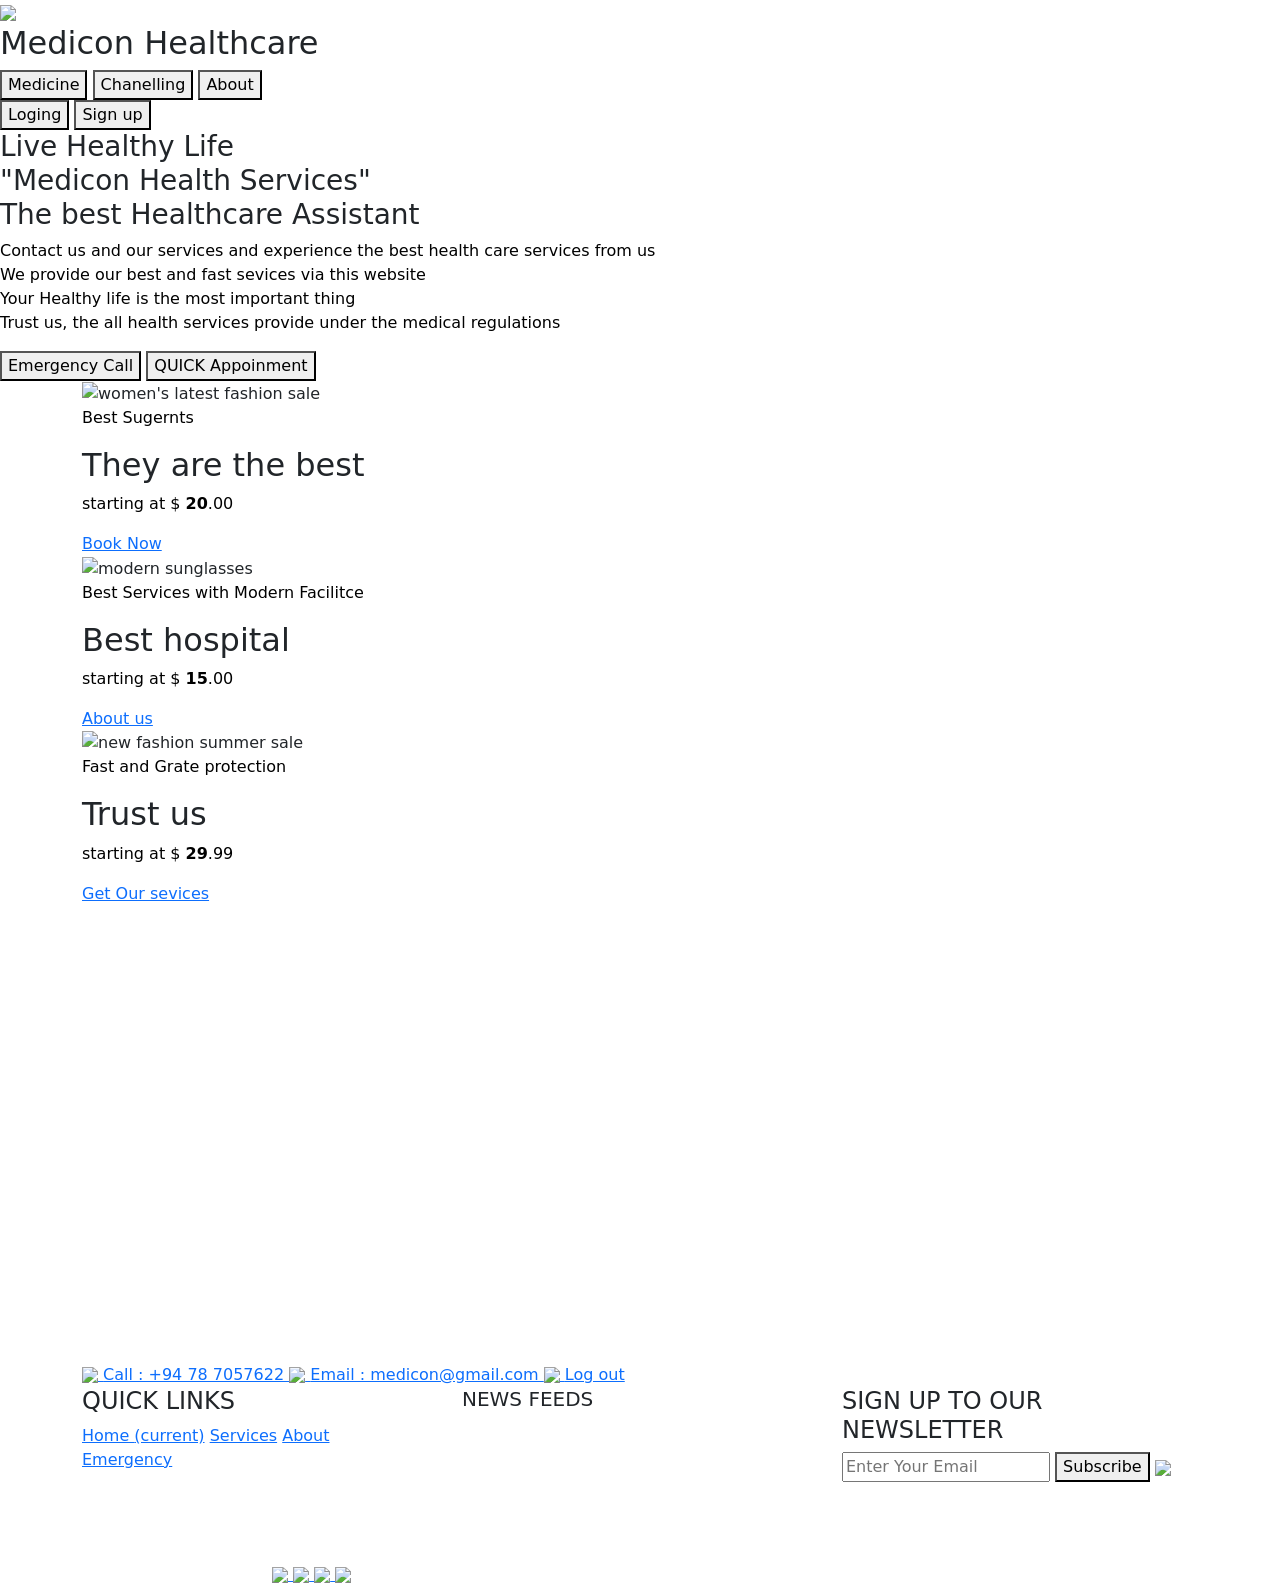
==== index.html @ 48fe5101 "Add files via upload" ====
<!DOCTYPE html>
<html lang="en">
<head>
    <meta charset="UTF-8">
    <meta name="viewport" content="width=device-width, initial-scale=1.0">

    <title>Medicon Health Care Sevice</title>
    <link rel="stylesheet" href="css/homestyle.css">
    <link href="https://cdn.jsdelivr.net/npm/bootstrap@5.3.0/dist/css/bootstrap.min.css" rel="stylesheet" integrity="sha384-9ndCyUaIbzAi2FUVXJi0CjmCapSmO7SnpJef0486qhLnuZ2cdeRhO02iuK6FUUVM" crossorigin="anonymous">
    <script src="https://cdn.jsdelivr.net/npm/bootstrap@5.3.0/dist/js/bootstrap.bundle.min.js" integrity="sha384-geWF76RCwLtnZ8qwWowPQNguL3RmwHVBC9FhGdlKrxdiJJigb/j/68SIy3Te4Bkz" crossorigin="anonymous"></script>
    <link href="css/font-awesome.min.css" rel="stylesheet" />
    <link href=" https://cdn.jsdelivr.net/npm/bootstrap-icons@1.10.5/font/bootstrap-icons.min.css " rel="stylesheet">
    <link href="css/responsive.css" rel="stylesheet" />
    <link href="https://fonts.googleapis.com/icon?family=Material+Icons" rel="stylesheet">
   
   <style>
      p{color: black};
      


    </style>
    

</head>
<body>
    <container>
    <div class="first">
        <header>
            <a href="#"  ><img src="images/logo.png" class="logo"></a>
            <h2>Medicon Healthcare</h2>
            <div class="bss">
            <a href="signup.html"><button type="button" class="bs">Medicine</button></a>
            <a href="channalling.html"><button type="button" class="bs">Chanelling</button></a>
            
            <a href="about.html"><button type="button" class="bs">About</button></a>
          </div>
            <a href="login.html"><button type="button" class="bb">Loging</button></a>
        <a href="signup.html"><button type="button" class="bb">Sign up</button></a>
        
        
        </header>
         
        
        <div class="content" >
        
            <div class="textbox">
                <h3>Live Healthy Life
                <br>
                "Medicon Health Services"<br> The best Healthcare Assistant </h3>
                <p>Contact us and our services and experience the best health care services from us <br> We provide our best and fast sevices via this website<br> Your Healthy life is the most important thing <br>Trust us, the all health services provide under the medical regulations </p>
              
            </div>
            
        </div>


        <section class="CON">
    
      
          <a href="Emergency.html"><button type="button" class="BB" ><span></span> Emergency Call</button></a>
          <a href="appoinment.html"><button type="button" class="BB" ><span></span>QUICK Appoinment</button></a>
      
          
      
  </section>
    </div>


        <!--BANNER-->
        <div class="banner">

          <div class="container">
        
            <div class="slider-container has-scrollbar">
        
              <div class="slider-item">
        
                <img src="images/hospital1.jpg" alt="women's latest fashion sale" class="banner-img">
        
                <div class="banner-content">
        
                  <p class="banner-subtitle">Best Sugernts</p>
        
                  <h2 class="banner-title">They are the best</h2>
        
                  <p class="banner-text">
                    starting at &dollar; <b>20</b>.00
                  </p>
        
                  <a href="channalling.html" class="banner-btn">Book Now</a>
        
                </div>
        
              </div>
        
              <div class="slider-item">
        
                <img src="images/hospital2.jpg" alt="modern sunglasses" class="banner-img">
        
                <div class="banner-content">
        
                  <p class="banner-subtitle">Best Services with Modern Facilitce</p>
        
                  <h2 class="banner-title">Best hospital</h2>
        
                  <p class="banner-text">
                    starting at &dollar; <b>15</b>.00
                  </p>
        
                  <a href="about.html" class="banner-btn">About us</a>
        
                </div>
        
              </div>
        
              <div class="slider-item">
        
                <img src="images/hospital3.jpg" alt="new fashion summer sale" class="banner-img">
        
                <div class="banner-content">
        
                  <p class="banner-subtitle">Fast and Grate protection</p>
        
                  <h2 class="banner-title">Trust us</h2>
        
                  <p class="banner-text">
                    starting at &dollar; <b>29</b>.99
                  </p>
        
                  <a href="channalling.html" class="banner-btn">Get Our sevices</a>
        
                </div>
        
              </div>
        
            </div>
        
          </div>
        
        </div>
        





       <!--Slider Section start
        <div class="image-slideshow">

          <div class="image fade">
          <img src="images/Slid1.jpg" alt="Mountain Top">
          </div>
            
          <div class="image fade">
          <img src="images/Slid2.jpeg" alt="Palm Trees">
          </div>
            
          <div class="image fade">
          <img src="images/Slid3.jpg" alt="Neon Sign">
          </div>
        </div>
        <script src="javasript/slidshow.js"></script>
        
    </div>
    <div class="back"></div>

 Slider Section-->



    



<!--Slid Show Start

<div class="slideshow-container">
  <div class="mySlides fade">
      <div class="numbertext">1 / 3</div>
      <img src="images/vvvvv.jpg" style="width:100%">
      <div class="text">Caption Text</div>
  </div>
  <div class="mySlides fade">
      <div class="numbertext">2 / 3</div>
      <img src="images/vvvvvv.jpg" style="width:100%">
      <div class="text">Caption Two</div>
  </div>
  <div class="mySlides fade">
      <div class="numbertext">3 / 3</div>
      <img src="images/vvvvv.jpg" style="width:100%">
      <div class="text">Caption Three</div>
  </div>
  <a class="prev" onclick="plusSlides(-1)">&#10094;</a>
  <a class="next" onclick="plusSlides(1)">&#10095;</a>
</div>
<br>
<div style="text-align:center">
  <span class="dot" onclick="currentSlide(1)"></span>
  <span class="dot" onclick="currentSlide(2)"></span>
  <span class="dot" onclick="currentSlide(3)"></span>
</div>
<script src="javasript/slidshow.js"></script>

Slid Show edn-->



    
<!--Start of Artical
<link href="https://fonts.googleapis.com/icon?family=Material+Icons" rel="stylesheet">
<div class="cards">
  <div class="cardd">
    <img class="card__image" src="images/artical1.jpg" alt="">
    <div class="card__content">
      <p>
        Freedom insurance scheme was established by Ministry of National Policies & Economic Affairs, to uplift the living standards of <br>government employees and their families island wide. Nearly 700,000 government employees and their dependents are entitled 
      </p>
      
    </div>
    <div class="card__info">
      
      <div>
        <a href="./" class="card__link">View Article</a>
      </div>
    </div>
  </div>
  <div class="cardd">
    <img class="card__image" src="images/artical2.jpg" alt="">
    <div class="card__content">
      <p>
        When you are expecting, you want to give your child the world. For you and your expectant family, our Obstetrics & Gynecology clinic delivers the greatest tailored prenatal and birthing experience. We offer complete treatment with a team of 
      
    </div>
    <div class="card__info">
      
      <div>
        <a href="./" class="card__link">View Article</a>
      </div>
    </div>
  </div>
  <div class="cardd">
    <img class="card__image" src="images/artical3.jpg" alt="">
    <div class="card__content">
      <p>
        Create a school health policy and strategic plans for adolescent health.
        provide the Ministry of Health and Ministry of Education with technical advice on school and adolescent health.
        Organize all of the provincial and national stakeholders in the school health program's.
      </p>
      
    </div>
    <div class="card__info">
      
      <div>
        <a href="./" class="card__link">View Article</a>
      </div>
    </div>
  </div>
  <div class="cardd">
    <img class="card__image" src="images/artical4.jpg" alt="">
    <div class="card__content">
      <p>
      
If previously donated, at least 4 months should be elapsed since the date of previous donation.
Hemoglobin level should be more than 12g/dL.(this blood test is done prior to each blood donation)
Free from any serious disease condition or pregnancy.


      </p>
      
    </div>
    <div class="card__info">
      
      <div>
        <a href="./" class="card__link">View Article</a>
      </div>
    </div>
  </div>

</div>



END OF ARTICAL




<div class="cont">

  <div class="art">

      <img src="images/artical1.jpg">
  
      <h1>ASUS Vivobook Pro 16X 3D OLED (K6604)</h1>

  <h2>Windows 11 Pro - ASUS recommends Windows 11 Pro for business</h2>
  <p>Up to 3.2K 120 Hz 3D OLED display<br>
  Up to Intel® Core™ i9 HX55 processor<br>
Up to NVIDIA® GeForce RTX 4070 GPU<br>
Up to 64 GB DDR5 with dual SO-DIMM<br>
   Up to 2 TB SSD with one M.2 Slot<br>
  ASUS IceCool Pro thermal technolog<br>
  Dual Thunderbolt™ 4 for up to 40Mbps</p>
  <button type="button"> Add to Cart</a></button>
  

  </div>


    <div class="art">
  
        <img src="images/artical1.jpg">
    
        <h1>ASUS Vivobook Pro 16X 3D OLED (K6604)</h1>
  
    <h2>Windows 11 Pro - ASUS recommends Windows 11 Pro for business</h2>
    <p>Up to 3.2K 120 Hz 3D OLED display<br>
    Up to Intel® Core™ i9 HX55 processor<br>
  Up to NVIDIA® GeForce RTX 4070 GPU<br>
  Up to 64 GB DDR5 with dual SO-DIMM<br>
     Up to 2 TB SSD with one M.2 Slot<br>
    ASUS IceCool Pro thermal technolog<br>
    Dual Thunderbolt™ 4 for up to 40Mbps</p>
    <button type="button"> Add to Cart</a></button>
    
  
    </div>

    <div class="art">
  
      <img src="images/artical1.jpg">
  
      <h1>ASUS Vivobook Pro 16X 3D OLED (K6604)</h1>

  <h2>Windows 11 Pro - ASUS recommends Windows 11 Pro for business</h2>
  <p>Up to 3.2K 120 Hz 3D OLED display<br>
  Up to Intel® Core™ i9 HX55 processor<br>
Up to NVIDIA® GeForce RTX 4070 GPU<br>
Up to 64 GB DDR5 with dual SO-DIMM<br>
   Up to 2 TB SSD with one M.2 Slot<br>
  ASUS IceCool Pro thermal technolog<br>
  Dual Thunderbolt™ 4 for up to 40Mbps</p>
  <button type="button"> Add to Cart</a></button>
  

  </div>

  



  
</div>
-->





  <div id="map">


    <iframe src="https://www.google.com/maps/embed?pb=!1m16!1m12!1m3!1d31681.378484027184!2d81.06311338238305!3d6.9889748420429205!2m3!1f0!2f0!3f0!3m2!1i1024!2i768!4f13.1!2m1!1sBadulla%20bus%20holt!5e0!3m2!1sen!2slk!4v1690047277508!5m2!1sen!2slk" width="100%" height="450" style="border:0;" allowfullscreen="" loading="lazy" referrerpolicy="no-referrer-when-downgrade"></iframe>
</div>





    
        <!-- FOOTER -->
        <section class="info_section ">

            <div class="container">
              <div class="contact_nav">
                <a href="">
                  <img src="images/telephone-call.png">
                  <span>
                    Call : +94 78 7057622
                  </span>
                </a>
                <a href="https://mail.google.com">
                  <img src="images/mail.png">
                  <span>
                    Email : medicon@gmail.com
                  </span>
                </a>
                <a href="https://google.com">
                  <img src="images/logout.png">
                  <span>
                    Log out
                  </span>
                </a>
              </div>
        
              <div class="info_top ">
                <div class="row info_main_row">
                  <div class="col-sm-6 col-md-4 col-lg-3">
                    <div class="info_links">
                      <h4>
                        QUICK LINKS
                      </h4>
                      <div class="info_links_menu">
                        <a class="" href="index.html">Home <span class="sr-only">(current)</span></a>
                        <a class="" href="about.html">Services</a>
                        <a class="" href="about.html"> About</a>
                        
                        <a class="" href="Emergency.html">Emergency</a>
                      </div>
                    </div>
                  </div>
                  <div class="col-sm-6 col-md-4 col-lg-3 mx-auto">
                    <div class="info_post">
                      <h5>
                        NEWS FEEDS
                      </h5>
                      <div class="post_box">
                        <div class="img-box">
                          <img src="images/artical1.jpg" alt="">
                        </div>
                        <div class="img-box">
                          <img src="images/artical2.jpg" alt="">
                        </div>
                        <div class="img-box">
                          <img src="images/artical3.jpg" alt="">
                        </div>
                        <div class="img-box">
                          <img src="images/artical1.jpg" alt="">
                        </div>
                        <div class="img-box">
                          <img src="images/artical2.jpg" alt="">
                        </div>
                        <div class="img-box">
                          <img src="images/artical3.jpg" alt="">
                        </div>
                        
                      </div>
                    </div>
                  </div>
                  <div class="col-md-4">
                    <div class="info_form">
                      <h4>
                        SIGN UP TO OUR NEWSLETTER
                      </h4>
                      <form action="post">
                        <input type="text" placeholder="Enter Your Email" />
                        <button type="submit">
                          Subscribe
                        </button>
                        <a class="rss">
                          <img src="images/rss.png">
                        </a>
                      </form>
                    </div>
                  </div>
                </div>
              </div>
              <div class="info_bottom">
                <div class="row">
                  <div class="col-md-2">
                    <div class="info_logo">
                      <a href="">
                        <img src="images/logo2.png" alt="">
                      </a>
                    </div>
                  </div>
                  <div class="col-md-4 ml-auto">
                    <div class="social_box">
                      <a href="https://www.facebook.com/">
                        <img src="images/facebook.png">
                      </a>
                      <a href="https://twitter.com/">
                        <img src="images/twitter.png">
                      </a>
                      <a href="https://lk.linkedin.com/">
                        <img src="images/linkedin.png">
                      </a>
                      <a href="https://www.instagram.com/">
                        <img src="images/instagram.png">
                      </a>
                    </div>
                  </div>
                </div>
        
              </div>
            </div>
          </section>
          <!-- end info_section -->
        
        
          <!-- footer section -->
          
    </div>





    
    
   

  </container>
   




</body>
</html>
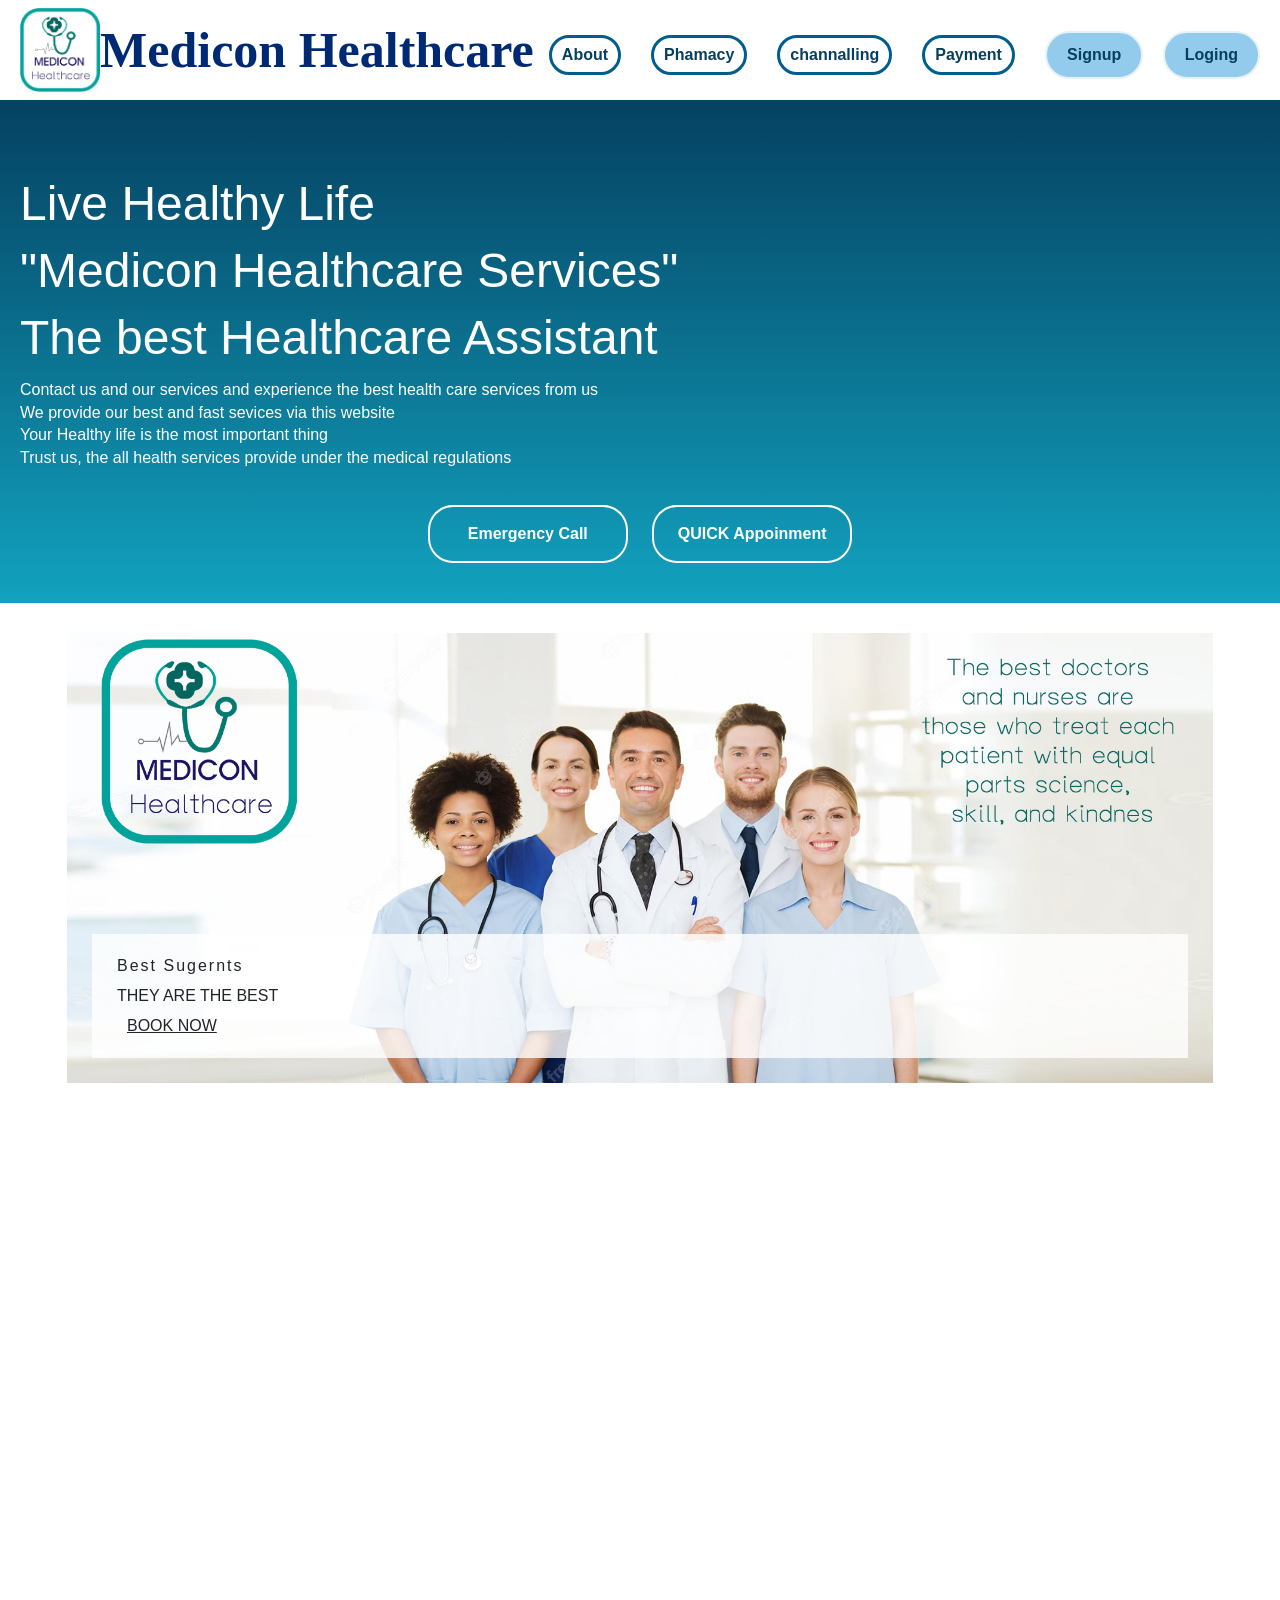
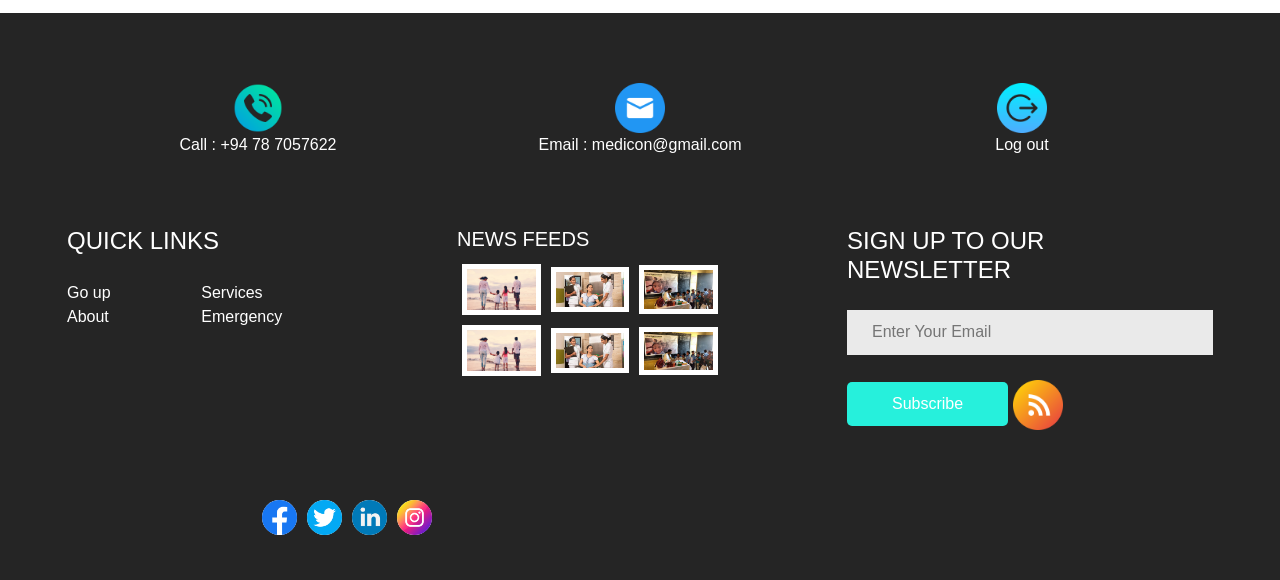
==== commit fc5c8610: "Code" ====
--- a/index.html
+++ b/index.html
@@ -1,510 +1,273 @@
-<!DOCTYPE html>
-<html lang="en">
-<head>
-    <meta charset="UTF-8">
-    <meta name="viewport" content="width=device-width, initial-scale=1.0">
-
-    <title>Medicon Health Care Sevice</title>
-    <link rel="stylesheet" href="css/homestyle.css">
-    <link href="https://cdn.jsdelivr.net/npm/bootstrap@5.3.0/dist/css/bootstrap.min.css" rel="stylesheet" integrity="sha384-9ndCyUaIbzAi2FUVXJi0CjmCapSmO7SnpJef0486qhLnuZ2cdeRhO02iuK6FUUVM" crossorigin="anonymous">
-    <script src="https://cdn.jsdelivr.net/npm/bootstrap@5.3.0/dist/js/bootstrap.bundle.min.js" integrity="sha384-geWF76RCwLtnZ8qwWowPQNguL3RmwHVBC9FhGdlKrxdiJJigb/j/68SIy3Te4Bkz" crossorigin="anonymous"></script>
-    <link href="css/font-awesome.min.css" rel="stylesheet" />
-    <link href=" https://cdn.jsdelivr.net/npm/bootstrap-icons@1.10.5/font/bootstrap-icons.min.css " rel="stylesheet">
-    <link href="css/responsive.css" rel="stylesheet" />
-    <link href="https://fonts.googleapis.com/icon?family=Material+Icons" rel="stylesheet">
-   
-   <style>
-      p{color: black};
-      
-
-
-    </style>
-    
-
-</head>
-<body>
-    <container>
-    <div class="first">
-        <header>
-            <a href="#"  ><img src="images/logo.png" class="logo"></a>
-            <h2>Medicon Healthcare</h2>
-            <div class="bss">
-            <a href="signup.html"><button type="button" class="bs">Medicine</button></a>
-            <a href="channalling.html"><button type="button" class="bs">Chanelling</button></a>
-            
-            <a href="about.html"><button type="button" class="bs">About</button></a>
-          </div>
-            <a href="login.html"><button type="button" class="bb">Loging</button></a>
-        <a href="signup.html"><button type="button" class="bb">Sign up</button></a>
-        
-        
-        </header>
-         
-        
-        <div class="content" >
-        
-            <div class="textbox">
-                <h3>Live Healthy Life
-                <br>
-                "Medicon Health Services"<br> The best Healthcare Assistant </h3>
-                <p>Contact us and our services and experience the best health care services from us <br> We provide our best and fast sevices via this website<br> Your Healthy life is the most important thing <br>Trust us, the all health services provide under the medical regulations </p>
-              
-            </div>
-            
-        </div>
-
-
-        <section class="CON">
-    
-      
-          <a href="Emergency.html"><button type="button" class="BB" ><span></span> Emergency Call</button></a>
-          <a href="appoinment.html"><button type="button" class="BB" ><span></span>QUICK Appoinment</button></a>
-      
-          
-      
-  </section>
-    </div>
-
-
-        <!--BANNER-->
-        <div class="banner">
-
-          <div class="container">
-        
-            <div class="slider-container has-scrollbar">
-        
-              <div class="slider-item">
-        
-                <img src="images/hospital1.jpg" alt="women's latest fashion sale" class="banner-img">
-        
-                <div class="banner-content">
-        
-                  <p class="banner-subtitle">Best Sugernts</p>
-        
-                  <h2 class="banner-title">They are the best</h2>
-        
-                  <p class="banner-text">
-                    starting at &dollar; <b>20</b>.00
-                  </p>
-        
-                  <a href="channalling.html" class="banner-btn">Book Now</a>
-        
-                </div>
-        
-              </div>
-        
-              <div class="slider-item">
-        
-                <img src="images/hospital2.jpg" alt="modern sunglasses" class="banner-img">
-        
-                <div class="banner-content">
-        
-                  <p class="banner-subtitle">Best Services with Modern Facilitce</p>
-        
-                  <h2 class="banner-title">Best hospital</h2>
-        
-                  <p class="banner-text">
-                    starting at &dollar; <b>15</b>.00
-                  </p>
-        
-                  <a href="about.html" class="banner-btn">About us</a>
-        
-                </div>
-        
-              </div>
-        
-              <div class="slider-item">
-        
-                <img src="images/hospital3.jpg" alt="new fashion summer sale" class="banner-img">
-        
-                <div class="banner-content">
-        
-                  <p class="banner-subtitle">Fast and Grate protection</p>
-        
-                  <h2 class="banner-title">Trust us</h2>
-        
-                  <p class="banner-text">
-                    starting at &dollar; <b>29</b>.99
-                  </p>
-        
-                  <a href="channalling.html" class="banner-btn">Get Our sevices</a>
-        
-                </div>
-        
-              </div>
-        
-            </div>
-        
-          </div>
-        
-        </div>
-        
-
-
-
-
-
-       <!--Slider Section start
-        <div class="image-slideshow">
-
-          <div class="image fade">
-          <img src="images/Slid1.jpg" alt="Mountain Top">
-          </div>
-            
-          <div class="image fade">
-          <img src="images/Slid2.jpeg" alt="Palm Trees">
-          </div>
-            
-          <div class="image fade">
-          <img src="images/Slid3.jpg" alt="Neon Sign">
-          </div>
-        </div>
-        <script src="javasript/slidshow.js"></script>
-        
-    </div>
-    <div class="back"></div>
-
- Slider Section-->
-
-
-
-    
-
-
-
-<!--Slid Show Start
-
-<div class="slideshow-container">
-  <div class="mySlides fade">
-      <div class="numbertext">1 / 3</div>
-      <img src="images/vvvvv.jpg" style="width:100%">
-      <div class="text">Caption Text</div>
-  </div>
-  <div class="mySlides fade">
-      <div class="numbertext">2 / 3</div>
-      <img src="images/vvvvvv.jpg" style="width:100%">
-      <div class="text">Caption Two</div>
-  </div>
-  <div class="mySlides fade">
-      <div class="numbertext">3 / 3</div>
-      <img src="images/vvvvv.jpg" style="width:100%">
-      <div class="text">Caption Three</div>
-  </div>
-  <a class="prev" onclick="plusSlides(-1)">&#10094;</a>
-  <a class="next" onclick="plusSlides(1)">&#10095;</a>
-</div>
-<br>
-<div style="text-align:center">
-  <span class="dot" onclick="currentSlide(1)"></span>
-  <span class="dot" onclick="currentSlide(2)"></span>
-  <span class="dot" onclick="currentSlide(3)"></span>
-</div>
-<script src="javasript/slidshow.js"></script>
-
-Slid Show edn-->
-
-
-
-    
-<!--Start of Artical
-<link href="https://fonts.googleapis.com/icon?family=Material+Icons" rel="stylesheet">
-<div class="cards">
-  <div class="cardd">
-    <img class="card__image" src="images/artical1.jpg" alt="">
-    <div class="card__content">
-      <p>
-        Freedom insurance scheme was established by Ministry of National Policies & Economic Affairs, to uplift the living standards of <br>government employees and their families island wide. Nearly 700,000 government employees and their dependents are entitled 
-      </p>
-      
-    </div>
-    <div class="card__info">
-      
-      <div>
-        <a href="./" class="card__link">View Article</a>
-      </div>
-    </div>
-  </div>
-  <div class="cardd">
-    <img class="card__image" src="images/artical2.jpg" alt="">
-    <div class="card__content">
-      <p>
-        When you are expecting, you want to give your child the world. For you and your expectant family, our Obstetrics & Gynecology clinic delivers the greatest tailored prenatal and birthing experience. We offer complete treatment with a team of 
-      
-    </div>
-    <div class="card__info">
-      
-      <div>
-        <a href="./" class="card__link">View Article</a>
-      </div>
-    </div>
-  </div>
-  <div class="cardd">
-    <img class="card__image" src="images/artical3.jpg" alt="">
-    <div class="card__content">
-      <p>
-        Create a school health policy and strategic plans for adolescent health.
-        provide the Ministry of Health and Ministry of Education with technical advice on school and adolescent health.
-        Organize all of the provincial and national stakeholders in the school health program's.
-      </p>
-      
-    </div>
-    <div class="card__info">
-      
-      <div>
-        <a href="./" class="card__link">View Article</a>
-      </div>
-    </div>
-  </div>
-  <div class="cardd">
-    <img class="card__image" src="images/artical4.jpg" alt="">
-    <div class="card__content">
-      <p>
-      
-If previously donated, at least 4 months should be elapsed since the date of previous donation.
-Hemoglobin level should be more than 12g/dL.(this blood test is done prior to each blood donation)
-Free from any serious disease condition or pregnancy.
-
-
-      </p>
-      
-    </div>
-    <div class="card__info">
-      
-      <div>
-        <a href="./" class="card__link">View Article</a>
-      </div>
-    </div>
-  </div>
-
-</div>
-
-
-
-END OF ARTICAL
-
-
-
-
-<div class="cont">
-
-  <div class="art">
-
-      <img src="images/artical1.jpg">
-  
-      <h1>ASUS Vivobook Pro 16X 3D OLED (K6604)</h1>
-
-  <h2>Windows 11 Pro - ASUS recommends Windows 11 Pro for business</h2>
-  <p>Up to 3.2K 120 Hz 3D OLED display<br>
-  Up to Intel® Core™ i9 HX55 processor<br>
-Up to NVIDIA® GeForce RTX 4070 GPU<br>
-Up to 64 GB DDR5 with dual SO-DIMM<br>
-   Up to 2 TB SSD with one M.2 Slot<br>
-  ASUS IceCool Pro thermal technolog<br>
-  Dual Thunderbolt™ 4 for up to 40Mbps</p>
-  <button type="button"> Add to Cart</a></button>
-  
-
-  </div>
-
-
-    <div class="art">
-  
-        <img src="images/artical1.jpg">
-    
-        <h1>ASUS Vivobook Pro 16X 3D OLED (K6604)</h1>
-  
-    <h2>Windows 11 Pro - ASUS recommends Windows 11 Pro for business</h2>
-    <p>Up to 3.2K 120 Hz 3D OLED display<br>
-    Up to Intel® Core™ i9 HX55 processor<br>
-  Up to NVIDIA® GeForce RTX 4070 GPU<br>
-  Up to 64 GB DDR5 with dual SO-DIMM<br>
-     Up to 2 TB SSD with one M.2 Slot<br>
-    ASUS IceCool Pro thermal technolog<br>
-    Dual Thunderbolt™ 4 for up to 40Mbps</p>
-    <button type="button"> Add to Cart</a></button>
-    
-  
-    </div>
-
-    <div class="art">
-  
-      <img src="images/artical1.jpg">
-  
-      <h1>ASUS Vivobook Pro 16X 3D OLED (K6604)</h1>
-
-  <h2>Windows 11 Pro - ASUS recommends Windows 11 Pro for business</h2>
-  <p>Up to 3.2K 120 Hz 3D OLED display<br>
-  Up to Intel® Core™ i9 HX55 processor<br>
-Up to NVIDIA® GeForce RTX 4070 GPU<br>
-Up to 64 GB DDR5 with dual SO-DIMM<br>
-   Up to 2 TB SSD with one M.2 Slot<br>
-  ASUS IceCool Pro thermal technolog<br>
-  Dual Thunderbolt™ 4 for up to 40Mbps</p>
-  <button type="button"> Add to Cart</a></button>
-  
-
-  </div>
-
-  
-
-
-
-  
-</div>
--->
-
-
-
-
-
-  <div id="map">
-
-
-    <iframe src="https://www.google.com/maps/embed?pb=!1m16!1m12!1m3!1d31681.378484027184!2d81.06311338238305!3d6.9889748420429205!2m3!1f0!2f0!3f0!3m2!1i1024!2i768!4f13.1!2m1!1sBadulla%20bus%20holt!5e0!3m2!1sen!2slk!4v1690047277508!5m2!1sen!2slk" width="100%" height="450" style="border:0;" allowfullscreen="" loading="lazy" referrerpolicy="no-referrer-when-downgrade"></iframe>
-</div>
-
-
-
-
-
-    
-        <!-- FOOTER -->
-        <section class="info_section ">
-
-            <div class="container">
-              <div class="contact_nav">
-                <a href="">
-                  <img src="images/telephone-call.png">
-                  <span>
-                    Call : +94 78 7057622
-                  </span>
-                </a>
-                <a href="https://mail.google.com">
-                  <img src="images/mail.png">
-                  <span>
-                    Email : medicon@gmail.com
-                  </span>
-                </a>
-                <a href="https://google.com">
-                  <img src="images/logout.png">
-                  <span>
-                    Log out
-                  </span>
-                </a>
-              </div>
-        
-              <div class="info_top ">
-                <div class="row info_main_row">
-                  <div class="col-sm-6 col-md-4 col-lg-3">
-                    <div class="info_links">
-                      <h4>
-                        QUICK LINKS
-                      </h4>
-                      <div class="info_links_menu">
-                        <a class="" href="index.html">Home <span class="sr-only">(current)</span></a>
-                        <a class="" href="about.html">Services</a>
-                        <a class="" href="about.html"> About</a>
-                        
-                        <a class="" href="Emergency.html">Emergency</a>
-                      </div>
-                    </div>
-                  </div>
-                  <div class="col-sm-6 col-md-4 col-lg-3 mx-auto">
-                    <div class="info_post">
-                      <h5>
-                        NEWS FEEDS
-                      </h5>
-                      <div class="post_box">
-                        <div class="img-box">
-                          <img src="images/artical1.jpg" alt="">
-                        </div>
-                        <div class="img-box">
-                          <img src="images/artical2.jpg" alt="">
-                        </div>
-                        <div class="img-box">
-                          <img src="images/artical3.jpg" alt="">
-                        </div>
-                        <div class="img-box">
-                          <img src="images/artical1.jpg" alt="">
-                        </div>
-                        <div class="img-box">
-                          <img src="images/artical2.jpg" alt="">
-                        </div>
-                        <div class="img-box">
-                          <img src="images/artical3.jpg" alt="">
-                        </div>
-                        
-                      </div>
-                    </div>
-                  </div>
-                  <div class="col-md-4">
-                    <div class="info_form">
-                      <h4>
-                        SIGN UP TO OUR NEWSLETTER
-                      </h4>
-                      <form action="post">
-                        <input type="text" placeholder="Enter Your Email" />
-                        <button type="submit">
-                          Subscribe
-                        </button>
-                        <a class="rss">
-                          <img src="images/rss.png">
-                        </a>
-                      </form>
-                    </div>
-                  </div>
-                </div>
-              </div>
-              <div class="info_bottom">
-                <div class="row">
-                  <div class="col-md-2">
-                    <div class="info_logo">
-                      <a href="">
-                        <img src="images/logo2.png" alt="">
-                      </a>
-                    </div>
-                  </div>
-                  <div class="col-md-4 ml-auto">
-                    <div class="social_box">
-                      <a href="https://www.facebook.com/">
-                        <img src="images/facebook.png">
-                      </a>
-                      <a href="https://twitter.com/">
-                        <img src="images/twitter.png">
-                      </a>
-                      <a href="https://lk.linkedin.com/">
-                        <img src="images/linkedin.png">
-                      </a>
-                      <a href="https://www.instagram.com/">
-                        <img src="images/instagram.png">
-                      </a>
-                    </div>
-                  </div>
-                </div>
-        
-              </div>
-            </div>
-          </section>
-          <!-- end info_section -->
-        
-        
-          <!-- footer section -->
-          
-    </div>
-
-
-
-
-
-    
-    
-   
-
-  </container>
-   
-
-
-
-
-</body>
+<!DOCTYPE html>
+<html lang="en">
+<head>
+    <meta charset="UTF-8">
+    <meta name="viewport" content="width=device-width, initial-scale=1.0">
+    <title>Medicon Health Care Sevice</title>
+    <link rel="stylesheet" href="css/homestyle.css">
+    <link href="https://cdn.jsdelivr.net/npm/bootstrap@5.3.0/dist/css/bootstrap.min.css" rel="stylesheet" integrity="sha384-9ndCyUaIbzAi2FUVXJi0CjmCapSmO7SnpJef0486qhLnuZ2cdeRhO02iuK6FUUVM" crossorigin="anonymous">
+    <script src="https://cdn.jsdelivr.net/npm/bootstrap@5.3.0/dist/js/bootstrap.bundle.min.js" integrity="sha384-geWF76RCwLtnZ8qwWowPQNguL3RmwHVBC9FhGdlKrxdiJJigb/j/68SIy3Te4Bkz" crossorigin="anonymous"></script>
+    <link href="css/font-awesome.min.css" rel="stylesheet" />
+    <link href=" https://cdn.jsdelivr.net/npm/bootstrap-icons@1.10.5/font/bootstrap-icons.min.css " rel="stylesheet">
+    <link href="css/responsive.css" rel="stylesheet" />
+    <link href="https://fonts.googleapis.com/icon?family=Material+Icons" rel="stylesheet">
+   
+   <style>
+      p{color: black};
+    </style>
+    
+
+</head>
+<body>
+
+  <div class="navbar">
+    <div class="logo">
+        <img src="images/logof.jpg.png" alt="Logo">
+    </div>
+    <div class="heading">
+        <h1>Medicon Healthcare
+        </h1>
+    </div>
+    <div class="nav-links">
+        <a href="about.html">About</a>
+        <a href="phamasy.html">Phamacy</a>
+        <a href="channalling.html">channalling</a>
+        <a href="payment.php">Payment</a>
+    </div>
+    <div class="buttons">
+      <a href="loginsignup/signup.html"><button>Signup</button></a>
+        <a href="loginsignup/login.php"><button>Loging</button></a>
+    </div>
+</div>
+    <container>
+    <div class="first">
+        
+
+        <div class="content">
+
+            <div class="textbox">
+                <h3>Live Healthy Life
+                <br>
+                "Medicon Healthcare Services"<br> The best Healthcare Assistant </h3>
+                <p>Contact us and our services and experience the best health care services from us <br> We provide our best and fast sevices via this website<br> Your Healthy life is the most important thing <br>Trust us, the all health services provide under the medical regulations </p>
+                </h3>
+            </div>
+        
+        
+            
+        </div>
+
+   
+
+
+        <section class="CON">
+    
+      
+          <a href="ambu/ambu.html"><button type="button" class="BB" ><span></span> Emergency Call</button></a>
+          <a href="appoinment.php"><button type="button" class="BB" ><span></span>QUICK Appoinment</button></a>
+      
+          
+      
+  </section>
+    </div>
+
+
+        
+        <div class="banner">
+
+          <div class="container">
+        
+            <div class="slider-container has-scrollbar">
+        
+              <div class="slider-item">
+        
+                <img src="images/hospital1.jpg" alt="women's latest fashion sale" class="banner-img">
+        
+                <div class="banner-content">
+        
+                  <p class="banner-subtitle">Best Sugernts</p>
+        
+                  <h2 class="banner-title">They are the best</h2>
+        
+                  <p class="banner-text">
+                    starting at &dollar; <b>20</b>.00
+                  </p>
+        
+                  <a href="channalling.html" class="banner-btn">Book Now</a>
+        
+                </div>
+        
+              </div>
+        
+              <div class="slider-item">
+        
+                <img src="images/hospital2.jpg" alt="modern sunglasses" class="banner-img">
+        
+                <div class="banner-content">
+        
+                  <p class="banner-subtitle">Best Services with Modern Facilitce</p>
+        
+                  <h2 class="banner-title">Best hospital</h2>
+        
+                  <p class="banner-text">
+                    starting at &dollar; <b>15</b>.00
+                  </p>
+        
+                  <a href="about.html" class="banner-btn">About us</a>
+        
+                </div>
+        
+              </div>
+        
+              <div class="slider-item">
+        
+                <img src="images/hospital3.jpg" alt="new fashion summer sale" class="banner-img">
+        
+                <div class="banner-content">
+        
+                  <p class="banner-subtitle">Fast and Grate protection</p>
+        
+                  <h2 class="banner-title">Trust us</h2>
+        
+                  <p class="banner-text">
+                    starting at &dollar; <b>29</b>.99
+                  </p>
+        
+                  <a href="channalling.html" class="banner-btn">Get Our sevices</a>
+        
+                </div>
+        
+              </div>
+        
+            </div>
+        
+          </div>
+        
+        </div>
+        <div id="map">
+
+
+    <iframe src="https://www.google.com/maps/embed?pb=!1m16!1m12!1m3!1d31681.378484027184!2d81.06311338238305!3d6.9889748420429205!2m3!1f0!2f0!3f0!3m2!1i1024!2i768!4f13.1!2m1!1sBadulla%20bus%20holt!5e0!3m2!1sen!2slk!4v1690047277508!5m2!1sen!2slk" width="100%" height="450" style="border:0;" allowfullscreen="" loading="lazy" referrerpolicy="no-referrer-when-downgrade"></iframe>
+</div>
+
+
+        <section class="info_section ">
+
+            <div class="container">
+              <div class="contact_nav">
+                <a href="">
+                  <img src="images/telephone-call.png">
+                  <span>
+                    Call : +94 78 7057622
+                  </span>
+                </a>
+                <a href="https://mail.google.com">
+                  <img src="images/mail.png">
+                  <span>
+                    Email : medicon@gmail.com
+                  </span>
+                </a>
+                <a href="https://google.com">
+                  <img src="images/logout.png">
+                  <span>
+                    Log out
+                  </span>
+                </a>
+              </div>
+        
+              <div class="info_top ">
+                <div class="row info_main_row">
+                  <div class="col-sm-6 col-md-4 col-lg-3">
+                    <div class="info_links">
+                      <h4>
+                        QUICK LINKS
+                      </h4>
+                      <div class="info_links_menu">
+                        <a class="" href="index.html">Go up</a>
+                        <a class="" href="about.html">Services</a>
+                        <a class="" href="about.html"> About</a>
+                        
+                        <a class="" href="ambu/ambu.html">Emergency</a>
+                      </div>
+                    </div>
+                  </div>
+                  <div class="col-sm-6 col-md-4 col-lg-3 mx-auto">
+                    <div class="info_post">
+                      <h5>
+                        NEWS FEEDS
+                      </h5>
+                      <div class="post_box">
+                        <div class="img-box">
+                          <img src="images/artical1.jpg" alt="">
+                        </div>
+                        <div class="img-box">
+                          <img src="images/artical2.jpg" alt="">
+                        </div>
+                        <div class="img-box">
+                          <img src="images/artical3.jpg" alt="">
+                        </div>
+                        <div class="img-box">
+                          <img src="images/artical1.jpg" alt="">
+                        </div>
+                        <div class="img-box">
+                          <img src="images/artical2.jpg" alt="">
+                        </div>
+                        <div class="img-box">
+                          <img src="images/artical3.jpg" alt="">
+                        </div>
+                        
+                      </div>
+                    </div>
+                  </div>
+                  <div class="col-md-4">
+                    <div class="info_form">
+                      <h4>
+                        SIGN UP TO OUR NEWSLETTER
+                      </h4>
+                      <form action="post">
+                        <input type="text" placeholder="Enter Your Email" />
+                        <button type="submit">
+                          Subscribe
+                        </button>
+                        <a class="rss">
+                          <img src="images/rss.png">
+                        </a>
+                      </form>
+                    </div>
+                  </div>
+                </div>
+              </div>
+              <div class="info_bottom">
+                <div class="row">
+                  <div class="col-md-2">
+                    <div class="info_logo">
+                      <a href="">
+                        <img src="images/logo2.png" alt="">
+                      </a>
+                    </div>
+                  </div>
+                  <div class="col-md-4 ml-auto">
+                    <div class="social_box">
+                      <a href="https://www.facebook.com/">
+                        <img src="images/facebook.png">
+                      </a>
+                      <a href="https://twitter.com/">
+                        <img src="images/twitter.png">
+                      </a>
+                      <a href="https://lk.linkedin.com/">
+                        <img src="images/linkedin.png">
+                      </a>
+                      <a href="https://www.instagram.com/">
+                        <img src="images/instagram.png">
+                      </a>
+                    </div>
+                  </div>
+                </div>
+        
+              </div>
+            </div>
+          </section>          
+    </div>
+  </container>
+</body>
 </html>
--- a/css/homestyle.css
+++ b/css/homestyle.css
@@ -0,0 +1,1257 @@
+
+*{
+  padding: 0;
+  margin: 0;
+  box-sizing: border-box;
+  font-family: 'Poppings',sans-serif;
+}
+
+.image-slideshow {
+  max-width: 1000px;
+  position: relative;
+  margin: auto;
+}
+
+.imgrr {
+  width: 100%;
+ height:400px;
+}
+
+.fade {
+  animation-name: fade;
+  animation-duration: 2s;
+}
+
+@keyframes fade {
+  from {opacity: .4}
+  to {opacity: 1}
+}
+.first{
+  position: relative;
+  width: 100%;
+  min-height: 30vh;
+  padding: 20px;
+  justify-content: space-between;
+  align-items: center;
+  background-image: linear-gradient(#054161,#12a2bf);
+   
+
+
+}
+header{
+  position:absolute;
+  top: 0;
+  left: 0;
+  width: 100%;
+ 
+  display: flex;
+  
+  align-items: center;
+  background-color: rgb(255, 255, 255);
+
+}
+header .logo{
+  position: relative;
+  max-width: 80px;
+  min-width: 50px;
+  margin-left: 50px;
+
+}
+header .logo:hover {
+max-width: 90px;
+transition: smooth;
+
+}
+
+header ul{
+  position: relative;
+  display:flex;
+  margin-left: 150px;
+  
+}
+header ul li{
+  justify-content: space-between;
+  list-style: none;
+  font-size: 20px;
+}
+
+header ul li a {
+color: #033363;
+font-weight: 500; 
+margin-left: 10px;
+margin-top: 5px;
+text-decoration:double;
+width: 100px;
+padding: 10px 0;
+text-align: center;
+border-radius: 5px;
+font-weight: bold;
+border:#06269a;
+cursor: pointer;
+position: left;
+overflow: hidden;
+
+}
+
+
+header ul li a:hover{
+color: #ffffff;
+font-weight: 700 ;
+background: #5b57e6;
+
+}
+header h2{
+  font-family:Oswald;
+  color: #054161;
+  font-weight: 800;
+  font-size: 50px;
+  margin-left: 100px;
+}
+
+
+
+
+
+
+
+
+
+
+
+footer{
+  position:relative;
+  background-color: #ffffff;
+  width: 100%;
+  height: 15vh;
+  color: aliceblue;
+  bottom: 0;
+}
+.content{
+  position: relative;
+  width: 100%;
+  display: flex;
+  justify-content: space-between;
+  align-items: center;
+}
+.content .textbox h2{
+  color:#ffffff ;
+  font-size: 4em;
+  line-height: 1.4em;
+  font-weight: 500;
+  align-items: center;
+
+}
+.content .textbox h3{
+  color:#ffffff ;
+  font-size: 3em;
+  line-height: 1.4em;
+  font-weight: 500;
+  align-items: center;
+  margin-top: 50px;
+
+}
+.content .textbox p{
+  color:#ffffff ;
+  font-size: 1em;
+  line-height: 1.4em;
+  font-weight: 25;
+  align-items: center;
+
+}
+
+.bb{
+  width:150px;
+  padding: 10px 10px;
+  text-align: center;
+  margin: 20px 10px;
+  border-radius: 25px;
+  font-weight: bold;
+  border: 2px solid #e7f2f8;
+  background: rgb(146, 203, 235);
+  color: #073f5e;
+  cursor: pointer;
+  position: right;
+  overflow: hidden;
+
+}
+.bb:hover {
+background: rgb(6, 39, 159);
+color: #ffffff;
+}
+.bss{
+padding: 20px;
+}
+.bs{
+width:relative;
+padding: 5px 10px;
+text-align: center;
+margin: 20px 10px;
+border-radius: 25px;
+font-weight: bold;
+border: 3px solid #015d8f;
+background: none;
+color: #073f5e;
+cursor: pointer;
+position: right;
+overflow: hidden;
+
+}
+.bs:hover {
+background: rgb(6, 39, 159);
+color: #ffffff;
+}
+
+
+.image-slideshow {
+max-width: 700px;
+position: relative;
+margin: auto;
+justify-content: right;
+}
+
+img {
+width: 100%
+}
+
+.fade {
+animation-name: fade;
+animation-duration: 2s;
+}
+
+@keyframes fade {
+from {opacity: .4}
+to {opacity: 1}
+}
+
+.second{
+  position: relative;
+  width: 100%;
+  min-height: 100vh;
+  padding:100px;
+  justify-content: space-between;
+  align-items: center;
+  background-image: linear-gradient(#f7f7f7,#a4acad);}
+
+  .info_section {
+    background-color: #252525;
+    color: #ffffff;
+    padding: 45px 0;
+  }
+  
+  .info_section .contact_nav {
+    display: -webkit-box;
+    display: -ms-flexbox;
+    display: flex;
+    -webkit-box-pack: center;
+        -ms-flex-pack: center;
+            justify-content: center;
+    padding: 25px 0;
+    text-align: center;
+    text-decoration: none;
+  }
+  
+  .info_section .contact_nav a {
+    -webkit-box-flex: 1;
+        -ms-flex: 1;
+            flex: 1;
+    margin: 0;
+    display: -webkit-box;
+    display: -ms-flexbox;
+    display: flex;
+    -webkit-box-orient: vertical;
+    -webkit-box-direction: normal;
+        -ms-flex-direction: column;
+            flex-direction: column;
+    -webkit-box-align: center;
+        -ms-flex-align: center;
+            align-items: center;
+    color: #ffffff;
+    text-decoration: none;
+  }
+  
+  .info_section .contact_nav a img {
+    font-size: 28px;
+    width: 50px;
+    height: 50px;
+    text-align: center;
+  }
+  
+  .info_section .contact_nav a:hover {
+    color: #0768b7;
+  }
+  
+  .info_section .info_top {
+    padding: 45px 0;
+  }
+  
+  .info_section h4 {
+    text-transform: uppercase;
+    position: relative;
+    margin-bottom: 25px;
+  }
+  
+  .info_section .info_links .info_links_menu {
+    display: -webkit-box;
+    display: -ms-flexbox;
+    display: flex;
+    -ms-flex-wrap: wrap;
+        flex-wrap: wrap;
+  }
+  
+  .info_section .info_links .info_links_menu a {
+    color: #ffffff;
+    -ms-flex-preferred-size: 50%;
+        flex-basis: 50%;
+        text-decoration: none;
+  }
+  
+  .info_section .info_links .info_links_menu a:hover, .info_section .info_links .info_links_menu a.active {
+    color: #1969e1;
+    
+  }
+  
+  .info_section .info_post .post_box {
+    display: -webkit-box;
+    display: -ms-flexbox;
+    display: flex;
+    -ms-flex-wrap: wrap;
+        flex-wrap: wrap;
+    -webkit-box-align: center;
+        -ms-flex-align: center;
+            align-items: center;
+  }
+  
+  .info_section .info_post .post_box .img-box {
+    min-width: 45px;
+    max-width: 90px;
+    display: -webkit-box;
+    display: -ms-flexbox;
+    display: flex;
+    -webkit-box-pack: center;
+        -ms-flex-pack: center;
+            justify-content: center;
+    -webkit-box-align: center;
+        -ms-flex-align: center;
+            align-items: center;
+    background-color: #ffffff;
+    -ms-flex-preferred-size: calc(33% - 10px);
+        flex-basis: calc(33% - 10px);
+    padding: 5px;
+    margin: 5px;
+  }
+  
+  .info_section .info_post .post_box .img-box img {
+    width: 100%;
+  }
+  
+  .info_section .info_post .post_box p {
+    margin: 0;
+  }
+  
+  .info_section .info_post .post_box:not(:nth-last-child(1)) {
+    margin-bottom: 15px;
+  }
+  
+  .info_section .info_form input {
+    width: 100%;
+    border: none;
+    height: 45px;
+    margin-bottom: 25px;
+    padding-left: 25px;
+    background-color: #eaeaea;
+    outline: none;
+    color: #101010;
+  }
+  
+  .info_section .info_form button {
+    display: inline-block;
+    padding: 10px 45px;
+    background-color: #26f0dc;
+    color: #ffffff;
+    border-radius: 5px;
+    -webkit-transition: all .3s;
+    transition: all .3s;
+    border: none;
+  }
+  
+  .info_section .info_form button:hover {
+    background-color: #0736e0;
+  }
+  
+  .info_section .info_bottom .row {
+    -webkit-box-align: center;
+        -ms-flex-align: center;
+            align-items: center;
+  }
+  
+  .info_section .info_bottom .info_logo {
+    margin-right: 45px;
+  }
+  
+  .info_section .info_bottom .info_logo a img {
+    width: 125px;
+  }
+  
+  .info_section .info_bottom .social_box {
+    width: 100%;
+    display: -webkit-box;
+    display: -ms-flexbox;
+    display: flex;
+    margin-top: 25px;
+    color: #009688;
+  }
+  
+  .info_section .info_bottom .social_box a {
+    display: -webkit-box;
+    display: -ms-flexbox;
+    display: flex;
+    -webkit-box-pack: center;
+        -ms-flex-pack: center;
+            justify-content: center;
+    -webkit-box-align: center;
+        -ms-flex-align: center;
+            align-items: center;
+    background-color: #fbfbfb;
+    border-radius: 100%;
+    width: 35px;
+    height: 35px;
+    color: #060606;
+    font-size: 18px;
+    margin-right: 10px;
+  }
+  
+  .info_section .info_bottom .social_box a:hover {
+    color: #c9c9c9;
+  }
+
+  #map{
+    height: 500px;
+    width: 100%;
+  }
+
+  .rss img{
+    width: 50px;
+    height: 50px ;
+  }
+
+
+  
+  /* footer section*/
+  
+  
+  
+  .BB {
+    width: 200px;
+    padding: 15px 0;
+    text-align: center;
+    margin: 20px 10px;
+    border-radius: 25px;
+    font-weight: bold;
+    border: 2px solid #ffffff;
+    background:none;
+    color: #ffffff;
+    cursor: pointer;
+    overflow: hidden;
+ }
+.BB span{
+    background: #009688;
+    height: 100%;
+    width: 0%;
+    border-radius: 25px ;
+    position: center;
+    left: 0;
+    bottom: 0;
+    z-index: -1;
+    transition: 0.5s;
+}
+.BB:hover span{
+    width:100%;
+
+}
+.BB:hover{
+    background: rgba(1, 3, 65, 0.685);
+    font-weight:700;
+    color: #ffffff;
+}
+container .CON{
+  background-color:none;
+  text-align: center;
+  width: 100%;
+}
+.slideshow-container {
+max-width: 100%;
+position: relative;
+margin: auto;
+}
+
+.slide {
+display: none;
+}
+
+.slide img {
+width: 100%;
+height: auto;
+}
+
+/* Optional styling for previous and next buttons */
+
+.prev, .next {
+cursor: pointer;
+position: absolute;
+top: 50%;
+width: auto;
+padding: 16px;
+margin-top: -22px;
+color: white;
+font-weight: bold;
+font-size: 18px;
+transition: 0.6s ease;
+border-radius: 0 3px 3px 0;
+user-select: none;
+}
+
+.next {
+right: 0;
+border-radius: 3px 0 0 3px;
+}
+
+.prev:hover, .next:hover {
+background-color: rgba(0, 0, 0, 0.8);
+}
+
+
+
+
+
+
+
+/*articals
+.cards {
+margin: 0 auto;
+max-width: 1000px;
+display: grid;
+grid-template-columns: repeat(auto-fill, minmax(200px, 1fr));
+grid-auto-rows: auto;
+gap: 40px;
+font-family: sans-serif;
+padding-top: 30px;
+margin-bottom: 50px;
+}
+.cards:hover{
+box-shadow: #101010;
+
+}
+
+.cards *{
+box-sizing: border-box;
+
+}
+
+.card__image {
+width: 100%;
+height: 150px;
+object-fit: cover;
+display: block;
+border-top: 2px solid #333333;
+border-right: 2px solid #333333;
+border-left: 2px solid #333333;
+}
+.card__image:hover{
+opacity: 90%;
+}
+
+.card__content {
+line-height: 1.5;
+font-size: 0.9em;
+padding: 15px;
+background: #fafafa;
+border-right: 2px solid #333333;
+border-left: 2px solid #333333;
+}
+.card__content:hover{
+background:linear-gradient(90deg, rgba(139,198,236,1) 0%, rgba(149,153,226,1) 100%);
+
+}
+
+.card__content > p:first-of-type {
+margin-top: 0;
+}
+
+.card__content > p:last-of-type {
+margin-bottom: 0;
+}
+
+.card__info {
+padding: 15px;
+display: flex;
+justify-content: space-between;
+align-items: center;
+color: #555555;
+background: #eeeeee;
+font-size: 0.8em;
+border-bottom: 2px solid #333333;
+border-right: 2px solid #333333;
+border-left: 2px solid #333333;
+}
+
+.card__info i {
+font-size: 0.9em;
+margin-right: 8px;
+}
+
+.card__link {
+color: #2f3131;
+text-decoration: none;
+}
+
+.card__link:hover {
+color: #133fde;
+}*/
+
+.cont{
+margin: 0;
+max-width: 1000px;
+display: grid;
+grid-template-columns: repeat(auto-fill, minmax(200px, 1fr));
+grid-auto-rows: auto;
+gap: 70px;
+font-family: sans-serif;
+padding-top: 30px;
+margin-left: 160px;
+margin-bottom: 50px;
+}
+.art{
+
+  
+  
+  width: 300px;
+  height: fit-content;
+    text-align: center;
+  
+  border-width: 1px;
+  border-radius: 20px;
+  padding: 10px;
+  color: rgb(42, 41, 41);
+  font-family: Arial, Helvetica, sans-serif;
+  box-shadow: 0px 7px 10px rgba(0,0,0,0.5);
+  margin-bottom: 50px;
+  background: white;
+  
+}
+.art img{
+  width: 250px;
+  height: 200px;
+  border-radius: 20px;
+
+
+}
+.art:hover{
+  box-shadow: 0px 7px 10px rgba(0,0,0,0.7);
+}
+.art p{
+  margin-top: 10px;
+  font-size: 15px;
+
+}
+.art button{
+  background-color: orange;
+  border-radius: 30px;
+  padding: 10px;
+  color: rgb(0, 0, 0);
+ font-weight: 800;
+  box-shadow: 0px 7px 10px rgba(0,0,0,0.5);
+}
+.art button:hover{
+  background-color: rgb(214, 131, 5);
+ color: white;
+ font-weight: 800;
+  box-shadow: 0px 7px 10px rgba(0,0,0,0.7);
+}
+
+
+
+
+
+
+
+
+.About{
+margin-top: 50px;
+text-align: center;
+margin-bottom: 50px;
+color: #ffffff;
+font-weight: 900;
+font-family:'Times New Roman', Times, serif;
+font-size: 50px;
+
+}
+.Doctors{
+color: #ffffff;
+font-weight: 500;
+background: #464545;
+padding: 20px;
+border-radius: 20px;
+text-align:center;
+}
+.History{
+align-items: center;
+
+}
+.History h1{
+color: #06269a;
+text-align: center;
+padding: 20px;
+}
+.History p{
+justify-content: center;
+text-align: center;
+padding: 30px ;
+color: #101010;
+font-weight: 700;
+}
+
+
+/*Media Quary*/
+
+@media only screen and (max-width: 800px) {
+header ul li a{font-weight: 300;}
+header .logo{
+
+  margin-left: 2px;
+  margin-top: 2px;
+}
+header h2{
+  font-family:Oswald;
+  color: #054161;
+  font-weight: 400;
+  font-size: 30px;
+  padding: 10px;
+}
+header{
+padding: 5px 20px;
+}
+.content .textbox h2{
+color:#ffffff ;
+font-size: 2em;
+line-height: 1.2em;
+font-weight: 400;
+align-items: center;
+
+}
+}
+
+
+/*phone*/
+
+@media only screen and (max-width: 450px) {
+header ul li a{
+font-weight: 200;
+font-size: small;
+margin-left: 5px;
+width: 50px;
+text-align: left;
+}
+
+header .logo{
+
+  margin-left: 2px;
+  margin-top: 2px;
+}
+header h2{
+  font-family:Oswald;
+  color: #054161;
+  font-weight: 400;
+  font-size: 20px;
+  padding: 10px;
+}
+header{
+padding: 5px 20px;
+}
+}
+
+
+
+
+/*Slid Show*/
+.mySlides {
+display: none
+}
+img {
+vertical-align: middle;
+}
+/* Slideshow container */
+.slideshow-container {
+max-width: 80%;
+position: relative;
+margin: auto;
+}
+/* Next & previous buttons */
+.prev, .next {
+cursor: pointer;
+position: absolute;
+top: 50%;
+width: auto;
+padding: 16px;
+margin-top: -22px;
+color: white;
+font-weight: bold;
+font-size: 18px;
+transition: 0.6s ease;
+border-radius: 0 3px 3px 0;
+user-select: none;
+}
+/* Position the "next button" to the right */
+.next {
+right: 0;
+border-radius: 3px 0 0 3px;
+}
+/* On hover, add a black background color with a little bit see-through */
+.prev:hover, .next:hover {
+background-color: rgba(0,0,0,0.8);
+}
+/* Caption text */
+.text {
+color: #f2f2f2;
+font-size: 15px;
+padding: 8px 12px;
+position: absolute;
+bottom: 8px;
+width: 100%;
+text-align: center;
+}
+/* Number text (1/3 etc) */
+.numbertext {
+color: #f2f2f2;
+font-size: 12px;
+padding: 8px 12px;
+position: absolute;
+top: 0;
+}
+/* The dots/bullets/indicators */
+.dot {
+cursor: pointer;
+height: 15px;
+width: 15px;
+margin: 0 2px;
+background-color: #bbb;
+border-radius: 50%;
+display: inline-block;
+transition: background-color 0.6s ease;
+}
+.active, .dot:hover {
+background-color: #717171;
+}
+/* Fading animation */
+.fade {
+-webkit-animation-name: fade;
+-webkit-animation-duration: 1.5s;
+animation-name: fade;
+animation-duration: 1.5s;
+}
+@-webkit-keyframes fade {
+from {opacity: .4} 
+to {opacity: 1}
+}
+@keyframes fade {
+from {opacity: .4} 
+to {opacity: 1}
+}
+/* On smaller screens, decrease text size */
+@media only screen and (max-width: 300px) {
+.prev, .next,.text {font-size: 11px}
+.dot{
+height: 10px;
+width: 10px;
+}
+@media only screen and (max-width: 500px) {
+.prev, .next,.text {font-size: 14px}
+}}
+.mySlides {
+  display: none
+}
+img {
+  vertical-align: middle;
+}
+/* Slideshow container */
+.slideshow-container {
+max-width: 80%;
+position: relative;
+margin: auto;
+}
+/* Next & previous buttons */
+.prev, .next {
+cursor: pointer;
+position: absolute;
+top: 50%;
+width: auto;
+padding: 16px;
+margin-top: -22px;
+color: white;
+font-weight: bold;
+font-size: 18px;
+transition: 0.6s ease;
+border-radius: 0 3px 3px 0;
+user-select: none;
+}
+/* Position the "next button" to the right */
+.next {
+right: 0;
+border-radius: 3px 0 0 3px;
+}
+/* On hover, add a black background color with a little bit see-through */
+.prev:hover, .next:hover {
+background-color: rgba(0,0,0,0.8);
+}
+/* Caption text */
+.text {
+color: #f2f2f2;
+font-size: 15px;
+padding: 8px 12px;
+position: absolute;
+bottom: 8px;
+width: 100%;
+text-align: center;
+}
+/* Number text (1/3 etc) */
+.numbertext {
+color: #f2f2f2;
+font-size: 12px;
+padding: 8px 12px;
+position: absolute;
+top: 0;
+}
+/* The dots/bullets/indicators */
+.dot {
+cursor: pointer;
+height: 15px;
+width: 15px;
+margin: 0 2px;
+background-color: #bbb;
+border-radius: 50%;
+display: inline-block;
+transition: background-color 0.6s ease;
+}
+.active, .dot:hover {
+background-color: #717171;
+}
+/* Fading animation */
+.fade {
+-webkit-animation-name: fade;
+-webkit-animation-duration: 1.5s;
+animation-name: fade;
+animation-duration: 1.5s;
+}
+@-webkit-keyframes fade {
+from {opacity: .4} 
+to {opacity: 1}
+}
+@keyframes fade {
+from {opacity: .4} 
+to {opacity: 1}
+}
+/* On smaller screens, decrease text size */
+@media only screen and (max-width: 300px) {
+.prev, .next,.text {font-size: 11px}
+.dot{
+height: 10px;
+width: 10px;
+}
+@media only screen and (max-width: 500px) {
+.prev, .next,.text {font-size: 14px}
+}}
+/*Slid show End*/
+
+.container { padding: 0 15px; }
+.cta-container {
+position: relative;
+aspect-ratio: 5 / 6;
+border-radius: var(--border-radius-md);
+overflow: hidden;
+margin-bottom: 25px;
+}
+
+.cta-banner {
+width: 100%;
+height: 100%;
+object-fit: cover;
+}
+
+.cta-content {
+background: hsla(0, 0%, 100%, 0.7);
+position: absolute;
+top: 50%;
+left: 50%;
+transform: translate(-50%, -50%);
+width: fit-content;
+padding: 15px 20px;
+text-align: center;
+border-radius: var(--border-radius-sm);
+}
+
+.cta-content .discount {
+background: var(--eerie-black);
+color: var(--white);
+font-size: var(--fs-11);
+font-weight: var(--weight-600);
+text-transform: uppercase;
+width: max-content;
+margin: auto;
+padding: 0 5px;
+border-radius: var(--border-radius-sm);
+margin-bottom: 5px;
+}
+
+.cta-title {
+color: var(--onyx);
+font-size: var(--fs-5);
+text-transform: capitalize;
+margin-bottom: 5px;
+}
+
+.cta-text {
+color: var(--sonic-silver);
+font-size: var(--fs-7);
+margin-bottom: 5px;
+}
+
+.cta-btn {
+font-size: var(--fs-9);
+color: var(--sonic-silver);
+text-transform: uppercase;
+font-weight: var(--weight-700);
+margin: auto;
+}
+.banner { margin: 30px 0;
+}
+
+.slider-container {
+display: -webkit-box;
+display: -webkit-flex;
+display: -ms-flexbox;
+display: flex;
+-webkit-box-align: center;
+-webkit-align-items: center;
+    -ms-flex-align: center;
+        align-items: center;
+gap: 10px;
+-webkit-border-radius: var(--border-radius-md);
+        border-radius: var(--border-radius-md);
+overflow: auto hidden;
+-webkit-scroll-snap-type: inline mandatory;
+    -ms-scroll-snap-type: inline mandatory;
+        scroll-snap-type: inline mandatory;
+overscroll-behavior-inline: contain;
+}
+
+.slider-item {
+position: relative;
+min-width: 100%;
+max-height: 450px;
+aspect-ratio: 1 / 1;
+-webkit-border-radius: var(--border-radius-md);
+        border-radius: var(--border-radius-md);
+overflow: hidden;
+scroll-snap-align: start;
+}
+
+.slider-item .banner-img {
+width: 100%;
+height: 100%;
+-o-object-fit: cover;
+   object-fit: cover;
+-o-object-position: right;
+   object-position: right;
+}
+
+.banner-content {
+background: hsla(0, 0%, 100%, 0.8);
+position: absolute;
+bottom: 25px;
+left: 25px;
+right: 25px;
+padding: 20px 25px;
+-webkit-border-radius: var(--border-radius-md);
+        border-radius: var(--border-radius-md);
+}
+
+.banner-subtitle {
+color: var(--salmon-pink);
+font-size: var(--fs-7);
+font-weight: var(--weight-500);
+text-transform: capitalize;
+letter-spacing: 2px;
+margin-bottom: 10px;
+}
+
+.banner-title {
+color: var(--eerie-black);
+font-size: var(--fs-1);
+text-transform: uppercase;
+line-height: 1;
+margin-bottom: 10px;
+}
+
+.banner-text { display: none; }
+
+.banner-btn {
+background: var(--salmon-pink);
+color: var(--white);
+width: -webkit-max-content;
+width: -moz-max-content;
+width: max-content;
+font-size: var(--fs-11);
+font-weight: var(--weight-600);
+text-transform: uppercase;
+padding: 4px 10px;
+-webkit-border-radius: var(--border-radius-sm);
+        border-radius: var(--border-radius-sm);
+-webkit-transition: var(--transition-timing);
+-o-transition: var(--transition-timing);
+transition: var(--transition-timing);
+}
+
+.banner-btn:hover { background: var(--eerie-black); }
+
+
+
+body {
+  margin: 0;
+  padding: 0;
+  font-family: 'Segoe UI', Tahoma, Geneva, Verdana, sans-serif;
+}
+
+.navbar {
+  background-color: #ffffff;
+  padding: 15px;
+  display: flex;
+  flex-wrap: wrap;
+  justify-content: space-between;
+  align-items: center;
+}
+
+.logo img {
+  margin-left: 20px;
+  width: 80px;
+}
+
+.heading h1 {
+  color: #002974;
+  margin: 0;
+  font-family: 'Times New Roman', Times, serif;
+  font-size: 50px;
+  font-weight: 600;
+}
+
+.nav-links {
+  display: flex;
+  margin-top: 10px;
+}
+
+.nav-links a {
+  font-family: Arial, Helvetica, sans-serif;
+  text-decoration: double;
+  margin: 0 15px;
+  font-size: 16px;
+  padding: 5px 10px;
+  transition: color 0.3s ease;
+  border-radius: 25px;
+  font-weight: bold;
+  border: 3px solid #015d8f;
+  background: none;
+  color: #073f5e;
+  cursor: pointer;
+
+}
+
+
+.nav-links a:hover {
+  background: rgb(28, 60, 175);
+color: #ffffff;
+border: 3px solid #ffffff;
+}
+
+
+
+.buttons {
+  margin-top: 10px;
+  margin-right: 20px;
+}
+
+.buttons button {
+  font-weight: bold;
+  border: 2px solid #e7f2f8;
+  background: rgb(146, 203, 235);
+  color: #073f5e;
+  cursor: pointer;
+  border-radius: 25px;
+  padding: 10px 20px;
+  margin-left: 15px;
+  font-size: 16px;
+  transition: background-color 0.3s ease;
+}
+
+.buttons button:hover {
+  background: rgb(6, 39, 159);
+  color: #ffffff;
+}
+
+/* Media Query for Responsive Design */
+@media only screen and (max-width: 768px) {
+  .navbar {
+      flex-direction: column;
+      text-align: center;
+  }
+
+  .heading {
+      order: 1;
+  }
+
+  .nav-links {
+      margin-top: 10px;
+      order: 2;
+  }
+.logo img {
+margin-left: 0px;
+}
+  .buttons {
+      margin-top: 20px;
+      order: 3;
+  }
+
+  .heading h1 {
+   
+   
+    font-size: 24px;
+  }
+}
+
+
+
+
+
+
+
+
+
+.bss{
+padding: 20px;
+}
+.bs{
+width:relative;
+padding: 5px 10px;
+text-align: center;
+margin: 20px 10px;
+border-radius: 25px;
+font-weight: bold;
+border: 3px solid #015d8f;
+background: none;
+color: #073f5e;
+cursor: pointer;
+position: right;
+overflow: hidden;
+
+}
+.bs:hover {
+background: rgb(6, 39, 159);
+color: #ffffff;
+}
--- a/css/responsive.css
+++ b/css/responsive.css
@@ -0,0 +1,161 @@
+@media (max-width: 1300px) {
+  .quote_btn-container {
+    display: none;
+  }
+
+  .custom_nav-container .navbar-nav {
+    margin: 0;
+    margin-left: auto;
+    align-items: center;
+  }
+
+  .custom_nav-container .navbar-nav .nav-item .nav-link {
+    padding: 5px 15px;
+  }
+}
+
+@media (max-width: 1120px) {}
+
+@media (max-width: 992px) {
+  .hero_area {
+    height: auto;
+  }
+
+  .custom_nav-container .navbar-nav {
+    padding-top: 15px;
+  }
+
+  .header_section .header_top .contact_nav a span {
+    display: none;
+  }
+
+  .custom_nav-container .navbar-nav .nav-item .nav-link {
+    padding: 5px 25px;
+    margin: 5px 0;
+  }
+
+  .slider_section {
+    padding: 75px 0;
+  }
+
+  .project_section .filter_box {
+    flex-direction: column;
+    align-items: flex-start;
+  }
+
+  .project_section .filter_box .owl-filter-bar {
+    margin-left: 0;
+    margin-top: 10px;
+  }
+
+  .project_section .filter_box .owl-filter-bar a {
+    padding: 10px;
+    display: inline-block;
+  }
+}
+
+@media (max-width: 768px) {
+  .about_section .img-box {
+    margin-top: 45px;
+  }
+
+  .project_section .box .detail-box {
+    opacity: 1;
+    visibility: visible;
+  }
+
+  .contact_section .map_container {
+    margin-top: 45px;
+  }
+
+  .contact_section .form_container {
+    padding: 0;
+    margin: 0;
+  }
+
+  .info_section .contact_nav {
+    flex-direction: column;
+    align-items: flex-start;
+    padding-top: 0;
+  }
+
+  .info_section .contact_nav a:not(:nth-last-child(1)) {
+    margin-bottom: 25px;
+  }
+
+  .info_section .contact_nav a {
+    align-items: flex-start;
+    text-align: left;
+  }
+
+  .info_section .info_top {
+    padding: 0;
+  }
+
+  .info_section .info_top .row>div {
+    margin-bottom: 35px;
+  }
+}
+
+@media (max-width: 576px) {
+  .header_section .header_top .social_box {
+    display: none;
+  }
+
+  .header_section .header_top .contact_nav a {
+    margin: 0;
+    margin-left: 15px;
+  }
+
+  .why_us_section .why_us_container .box {
+    flex-direction: column;
+  }
+
+  .why_us_section .why_us_container .box .img-box {
+    width: 50px;
+    min-width: 50px;
+    height: 50px;
+    margin-right: 0;
+    padding-right: 0;
+    margin-bottom: 25px;
+    padding-bottom: 25px;
+    clip-path: polygon(0 85%, 0 0, 100% 0, 100% 85%, 65% 85%, 50% 100%, 35% 85%);
+
+  }
+
+  .project_section .project_carousel {
+    padding: 0;
+  }
+}
+
+@media (max-width: 480px) {
+  .slider_section .detail-box h1 {
+    font-size: 2rem;
+  }
+
+  .client_section .box {
+    flex-direction: column;
+  }
+
+  .client_section .box .img-box {
+    margin: 0;
+    margin-left: 15px;
+    margin-bottom: -55px;
+  }
+
+  .client_section .box .detail-box {
+    background-color: #ffffff;
+    padding: 75px 15px 15px 15px;
+  }
+
+}
+
+@media (max-width: 420px) {}
+
+@media (max-width: 376px) {}
+
+@media (min-width: 1200px) {
+  .container {
+    max-width: 1170px;
+  }
+}
